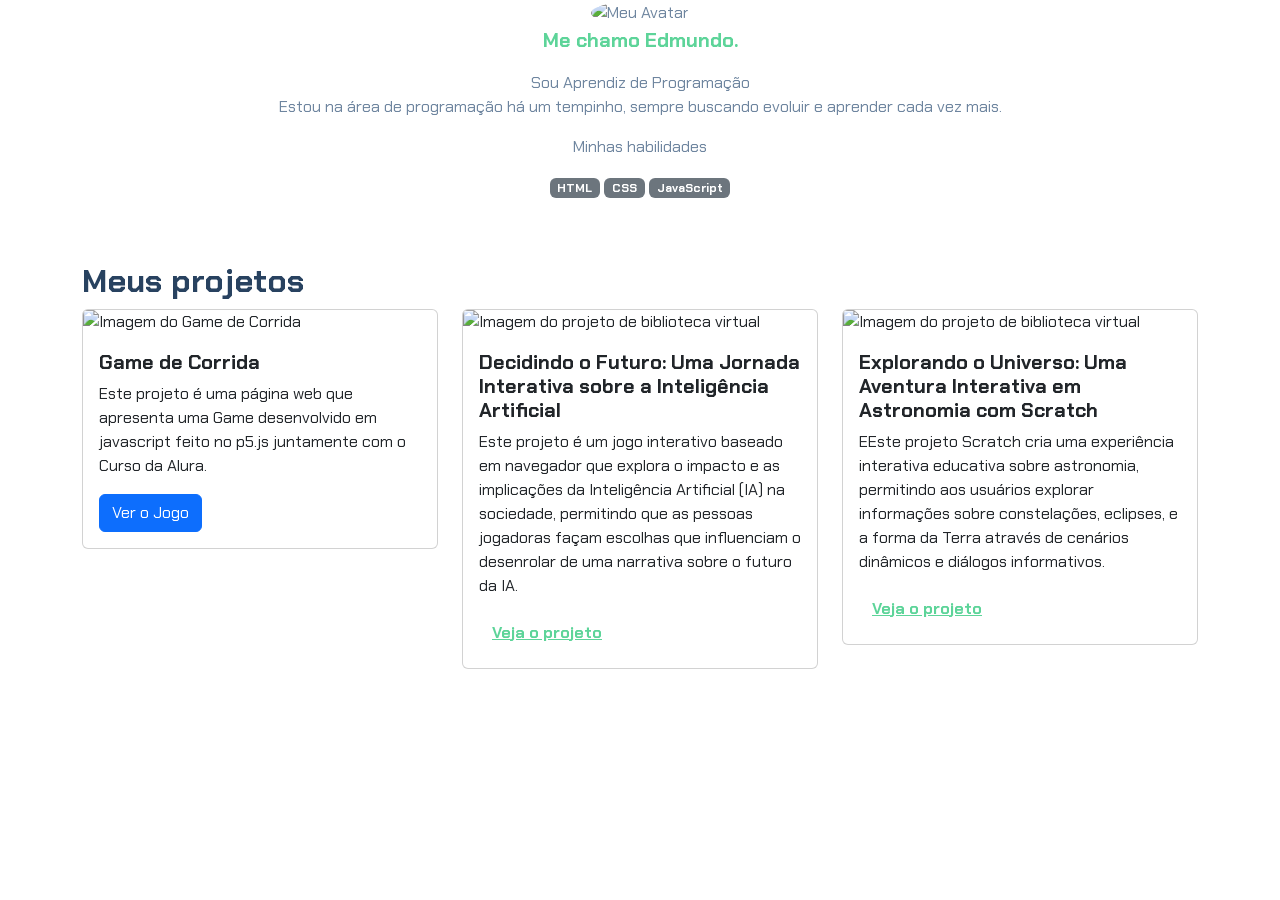
==== Portfoliov2/index.html @ 998d48db "update Portfoliov2/index.html" ====
<!DOCTYPE html>
<html lang="pt-br">
<head>
  <meta charset="UTF-8">
  <meta name="viewport" content="width=device-width, initial-scale=1">
  <link href="https://cdn.jsdelivr.net/npm/bootstrap@5.3.2/dist/css/bootstrap.min.css" rel="stylesheet">
  <link rel="stylesheet" href="styles.css">
  <title>Meu Portfólio</title>
</head>

<body>
    <header class="container text-center">
    <img src="img/avatar.png" class="rounded-circle" width="150" height="150" alt="Meu Avatar">
    <p class="lead">Me chamo Edmundo.</p
    <h1>Sou Aprendiz de Programação</h1>
    <p>Estou na área de programação há um tempinho, sempre buscando evoluir e aprender cada vez mais.</p>
    <p>Minhas habilidades</p>
    <div>
        <p class="badge bg-secondary">HTML</p>
        <p class="badge bg-secondary">CSS</p>
        <p class="badge bg-secondary">JavaScript</p>
    </div>
</header>
    <main class="container mt-5">

        <h2>Meus projetos</h2>

        <div class="row">
            <div class="col-md-4">
                <div class="card">
                    <img src="https://raw.githubusercontent.com/fishixzschool/CodandoComAlura/refs/heads/main/Portfolio/img/Projeto-Corrida.png" class="card-img-top" alt="Imagem do Game de Corrida">
                    <div class="card-body">
                        <h5 class="card-title">Game de Corrida</h5>
                        <p class="card-text">Este projeto é uma página web que apresenta uma Game desenvolvido em javascript feito no p5.js juntamente com o Curso da Alura.
                        </p>
                        <a href="https://editor.p5js.org/00001131681502sp/full/hb5fqFhXk" class="btn btn-primary">Ver o Jogo</a>
                    </div>
                </div>
            </div>
            <!-- Projeto 2 -->
            <div class="col-md-4">
                <div class="card">
                    <img src="https://raw.githubusercontent.com/fishixzschool/CodandoComAlura/refs/heads/main/Portfolio/img/Projeto-Efeito-Monalisa.png" class="card-img-top" alt="Imagem do projeto de biblioteca virtual">
                    <div class="card-body">
                        <h5 class="card-title">Decidindo o Futuro: Uma Jornada Interativa sobre a Inteligência
                            Artificial</h5>
                        <p class="card-text">Este projeto é um jogo interativo baseado em navegador que explora o
                            impacto e as implicações da Inteligência Artificial (IA) na sociedade, permitindo que as
                            pessoas jogadoras façam escolhas que influenciam o desenrolar de uma narrativa sobre o
                            futuro da IA.</p>
                        <button type="button" class="btn btn-link" data-bs-toggle="modal" data-bs-target="#modal2">Veja
                            o projeto</button>
                    </div>
                </div>
            </div>

            <!-- Projeto 3 -->
            <div class="col-md-4">
                <div class="card">
                    <img src="img/projeto-3.png" class="card-img-top" alt="Imagem do projeto de biblioteca virtual">
                    <div class="card-body">
                        <h5 class="card-title">Explorando o Universo: Uma Aventura Interativa em Astronomia com Scratch
                        </h5>
                        <p class="card-text">EEste projeto Scratch cria uma experiência interativa educativa sobre
                            astronomia, permitindo aos usuários explorar informações sobre constelações, eclipses, e a
                            forma da Terra através de cenários dinâmicos e diálogos informativos.
                        </p>
                        <button type="button" class="btn btn-link" data-bs-toggle="modal" data-bs-target="#modal3">Veja
                            o projeto</button>
                    </div>
                </div>
            </div>
        </div>
    </main>

<script src="https://cdn.jsdelivr.net/npm/bootstrap@5.3.2/dist/js/bootstrap.bundle.min.js"></script>
</body>

</html>
---- Portfoliov2/styles.css ----
@import url('https://fonts.googleapis.com/css2?family=Chakra+Petch:ital,wght@0,300;0,400;0,500;0,600;0,700;1,300;1,400;1,500;1,600;1,700&display=swap');

:root {
    --cor-principal: #6E859F;
    --cor-secundaria: #284260;
    --cor-destaque: #5DD499;
}

body {
    font-family: 'Chakra Petch', sans-serif;
    color: var(--cor-principal);
}

h1, h2, h5 {
    color: var(--cor-secundaria);
    font-weight: 700;
}

.lead, .btn-link {
    color: var(--cor-destaque);
    font-weight: 700;
}

a, .btn-link:hover {
    color: var(--cor-principal)
}

a:hover{
    color: var(--cor-destaque);
}
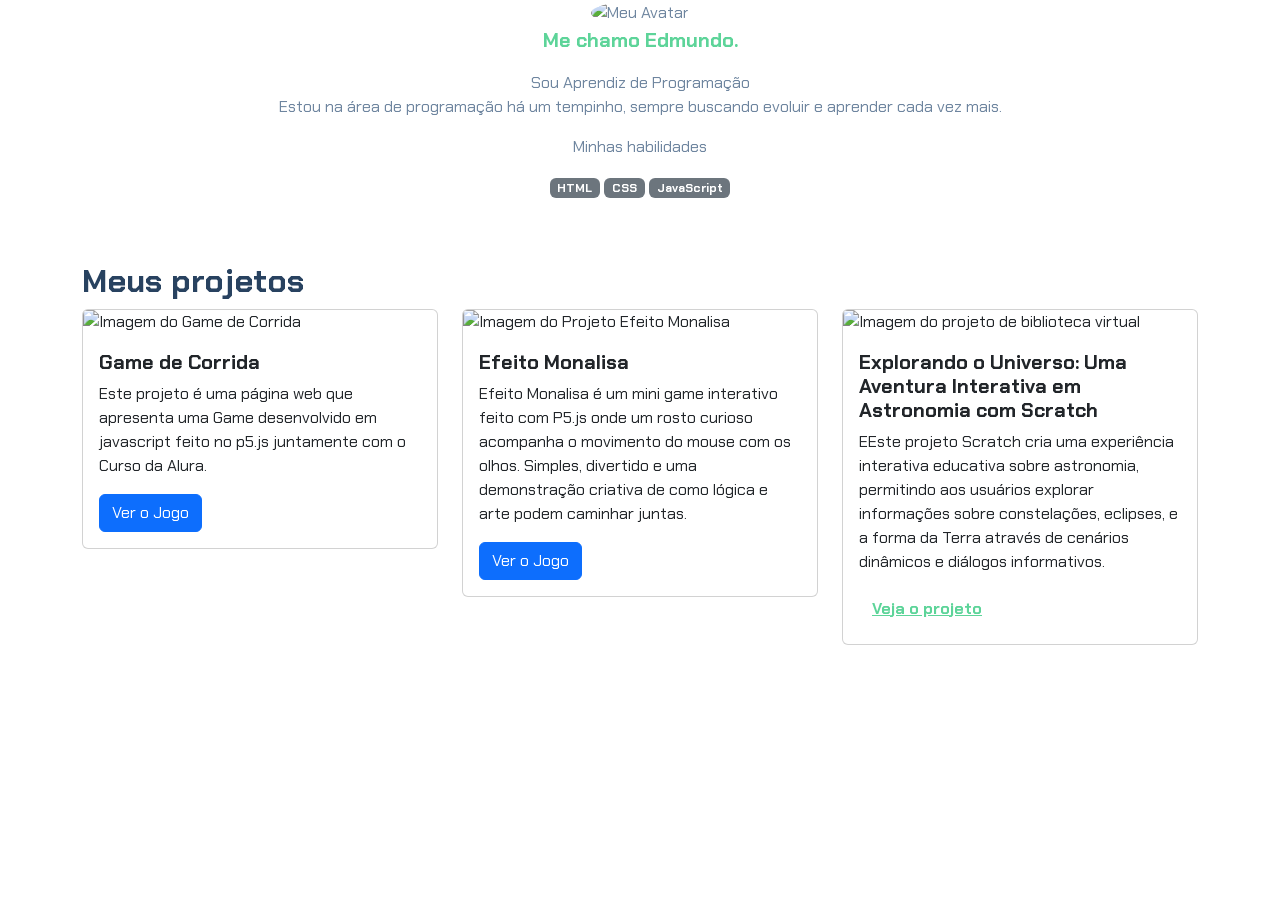
==== commit cf48c31a: "update Portfoliov2/index.html" ====
--- a/Portfoliov2/index.html
+++ b/Portfoliov2/index.html
@@ -37,19 +37,14 @@
                     </div>
                 </div>
             </div>
-            <!-- Projeto 2 -->
+           
             <div class="col-md-4">
                 <div class="card">
-                    <img src="https://raw.githubusercontent.com/fishixzschool/CodandoComAlura/refs/heads/main/Portfolio/img/Projeto-Efeito-Monalisa.png" class="card-img-top" alt="Imagem do projeto de biblioteca virtual">
+                    <img src="https://raw.githubusercontent.com/fishixzschool/CodandoComAlura/refs/heads/main/Portfolio/img/Projeto-Efeito-Monalisa.png" class="card-img-top" alt="Imagem do Projeto Efeito Monalisa">
                     <div class="card-body">
-                        <h5 class="card-title">Decidindo o Futuro: Uma Jornada Interativa sobre a Inteligência
-                            Artificial</h5>
-                        <p class="card-text">Este projeto é um jogo interativo baseado em navegador que explora o
-                            impacto e as implicações da Inteligência Artificial (IA) na sociedade, permitindo que as
-                            pessoas jogadoras façam escolhas que influenciam o desenrolar de uma narrativa sobre o
-                            futuro da IA.</p>
-                        <button type="button" class="btn btn-link" data-bs-toggle="modal" data-bs-target="#modal2">Veja
-                            o projeto</button>
+                        <h5 class="card-title">Efeito Monalisa</h5>
+                        <p class="card-text">Efeito Monalisa é um mini game interativo feito com P5.js onde um rosto curioso acompanha o movimento do mouse com os olhos. Simples, divertido e uma demonstração criativa de como lógica e arte podem caminhar juntas.</p>
+                       <a href="https://editor.p5js.org/00001131681502sp/full/GV6KiNrHZ" class="btn btn-primary">Ver o Jogo</a>
                     </div>
                 </div>
             </div>
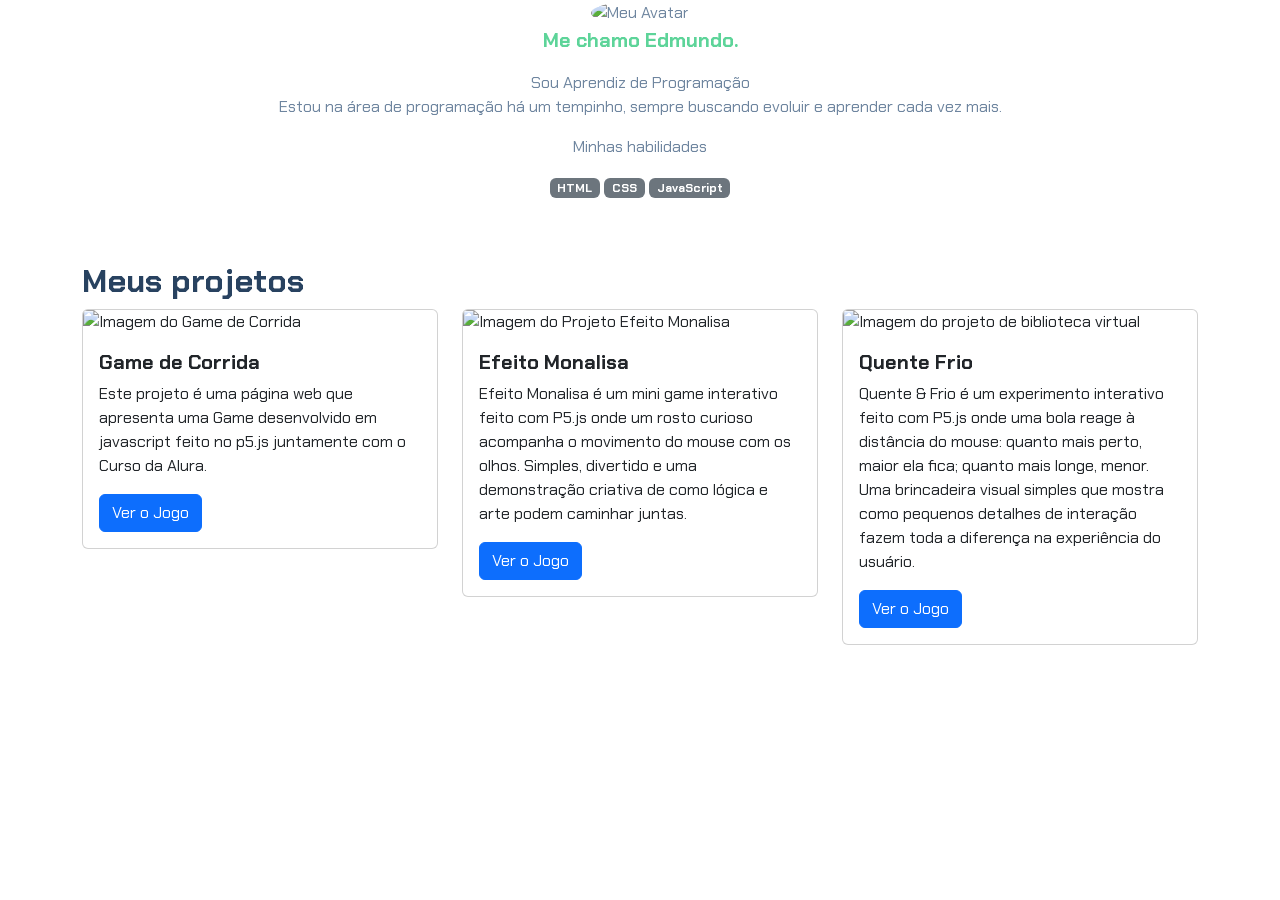
==== commit ea07f7c0: "update Portfoliov2/index.html" ====
--- a/Portfoliov2/index.html
+++ b/Portfoliov2/index.html
@@ -49,19 +49,15 @@
                 </div>
             </div>
 
-            <!-- Projeto 3 -->
             <div class="col-md-4">
                 <div class="card">
                     <img src="img/projeto-3.png" class="card-img-top" alt="Imagem do projeto de biblioteca virtual">
                     <div class="card-body">
-                        <h5 class="card-title">Explorando o Universo: Uma Aventura Interativa em Astronomia com Scratch
+                        <h5 class="card-title">Quente Frio
                         </h5>
-                        <p class="card-text">EEste projeto Scratch cria uma experiência interativa educativa sobre
-                            astronomia, permitindo aos usuários explorar informações sobre constelações, eclipses, e a
-                            forma da Terra através de cenários dinâmicos e diálogos informativos.
+                        <p class="card-text">Quente & Frio é um experimento interativo feito com P5.js onde uma bola reage à distância do mouse: quanto mais perto, maior ela fica; quanto mais longe, menor. Uma brincadeira visual simples que mostra como pequenos detalhes de interação fazem toda a diferença na experiência do usuário.
                         </p>
-                        <button type="button" class="btn btn-link" data-bs-toggle="modal" data-bs-target="#modal3">Veja
-                            o projeto</button>
+                        <a href="https://editor.p5js.org/00001131681502sp/full/Blce_NTXR" class="btn btn-primary">Ver o Jogo</a>
                     </div>
                 </div>
             </div>
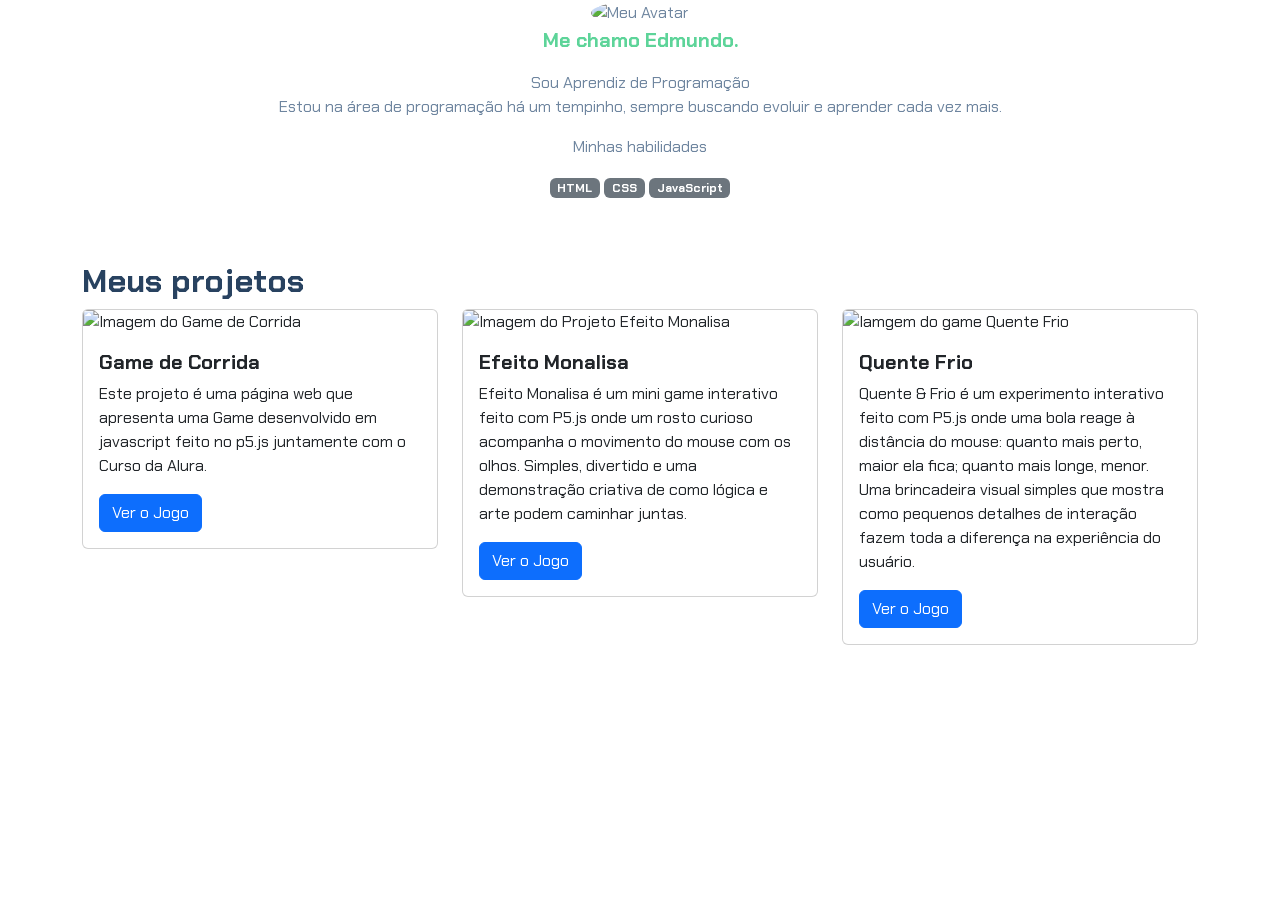
==== commit e27fdf5f: "update Portfoliov2/index.html" ====
--- a/Portfoliov2/index.html
+++ b/Portfoliov2/index.html
@@ -51,7 +51,7 @@
 
             <div class="col-md-4">
                 <div class="card">
-                    <img src="img/projeto-3.png" class="card-img-top" alt="Imagem do projeto de biblioteca virtual">
+                    <img src="https://raw.githubusercontent.com/fishixzschool/CodandoComAlura/refs/heads/main/Portfolio/img/quentefrio.png" class="card-img-top" alt="Iamgem do game Quente Frio">
                     <div class="card-body">
                         <h5 class="card-title">Quente Frio
                         </h5>
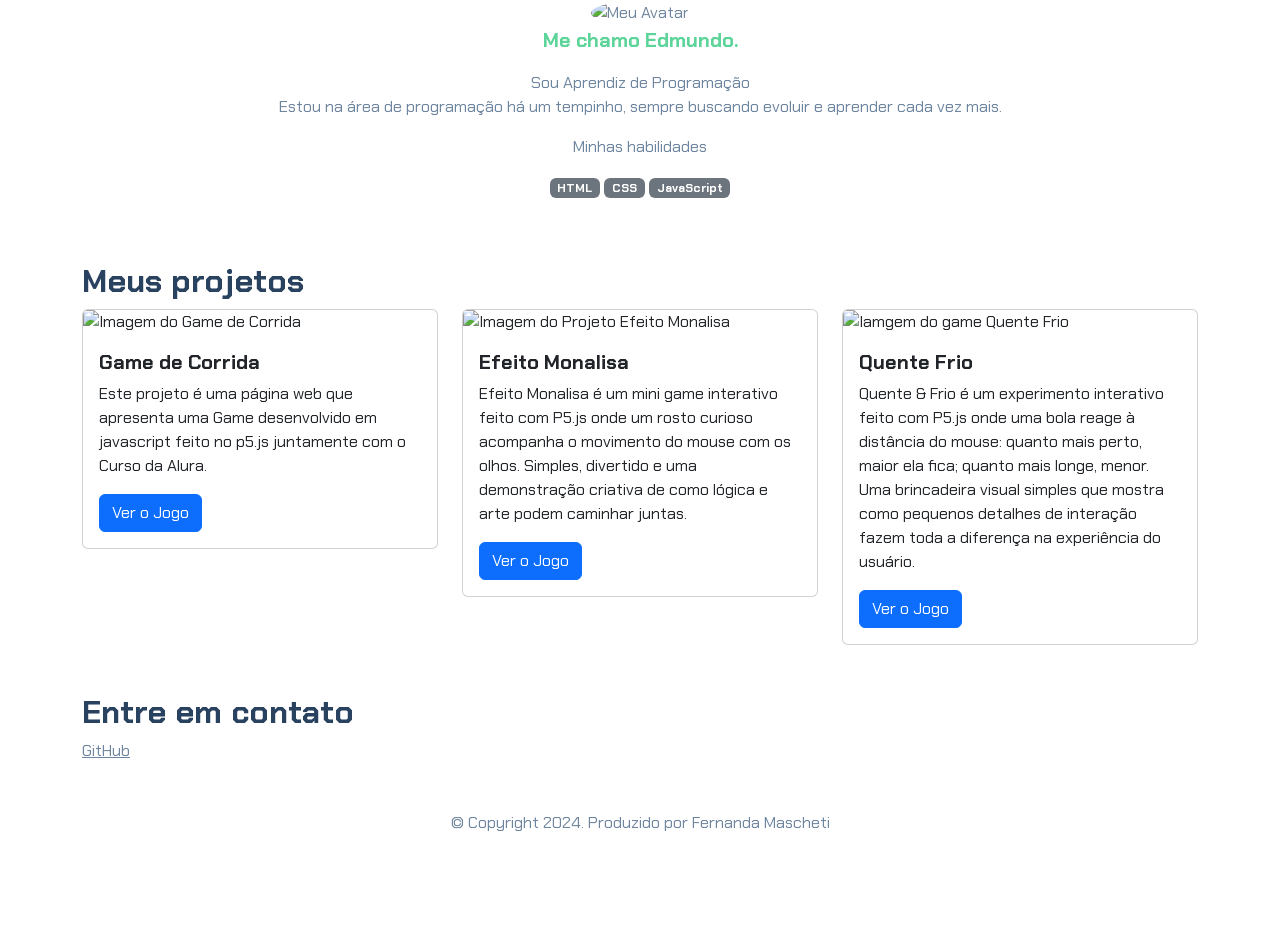
==== commit 95fee77c: "update Portfoliov2/index.html" ====
--- a/Portfoliov2/index.html
+++ b/Portfoliov2/index.html
@@ -10,7 +10,7 @@
 
 <body>
     <header class="container text-center">
-    <img src="img/avatar.png" class="rounded-circle" width="150" height="150" alt="Meu Avatar">
+    <img src="https://raw.githubusercontent.com/fishixzschool/CodandoComAlura/refs/heads/main/Portfolio/img/avatar.png" class="rounded-circle" width="150" height="150" alt="Meu Avatar">
     <p class="lead">Me chamo Edmundo.</p
     <h1>Sou Aprendiz de Programação</h1>
     <p>Estou na área de programação há um tempinho, sempre buscando evoluir e aprender cada vez mais.</p>
@@ -64,6 +64,17 @@
         </div>
     </main>
 
+    <footer class="container py-5">
+
+        <h2>Entre em contato</h2>
+
+        <div>
+            <i class="bi bi-github"></i>
+            <a href="https://github.com/femascheti">GitHub</a>
+        </div>
+        <p class="my-5 text-center">© Copyright 2024. Produzido por Fernanda Mascheti</p>
+    </footer>
+
 <script src="https://cdn.jsdelivr.net/npm/bootstrap@5.3.2/dist/js/bootstrap.bundle.min.js"></script>
 </body>
 
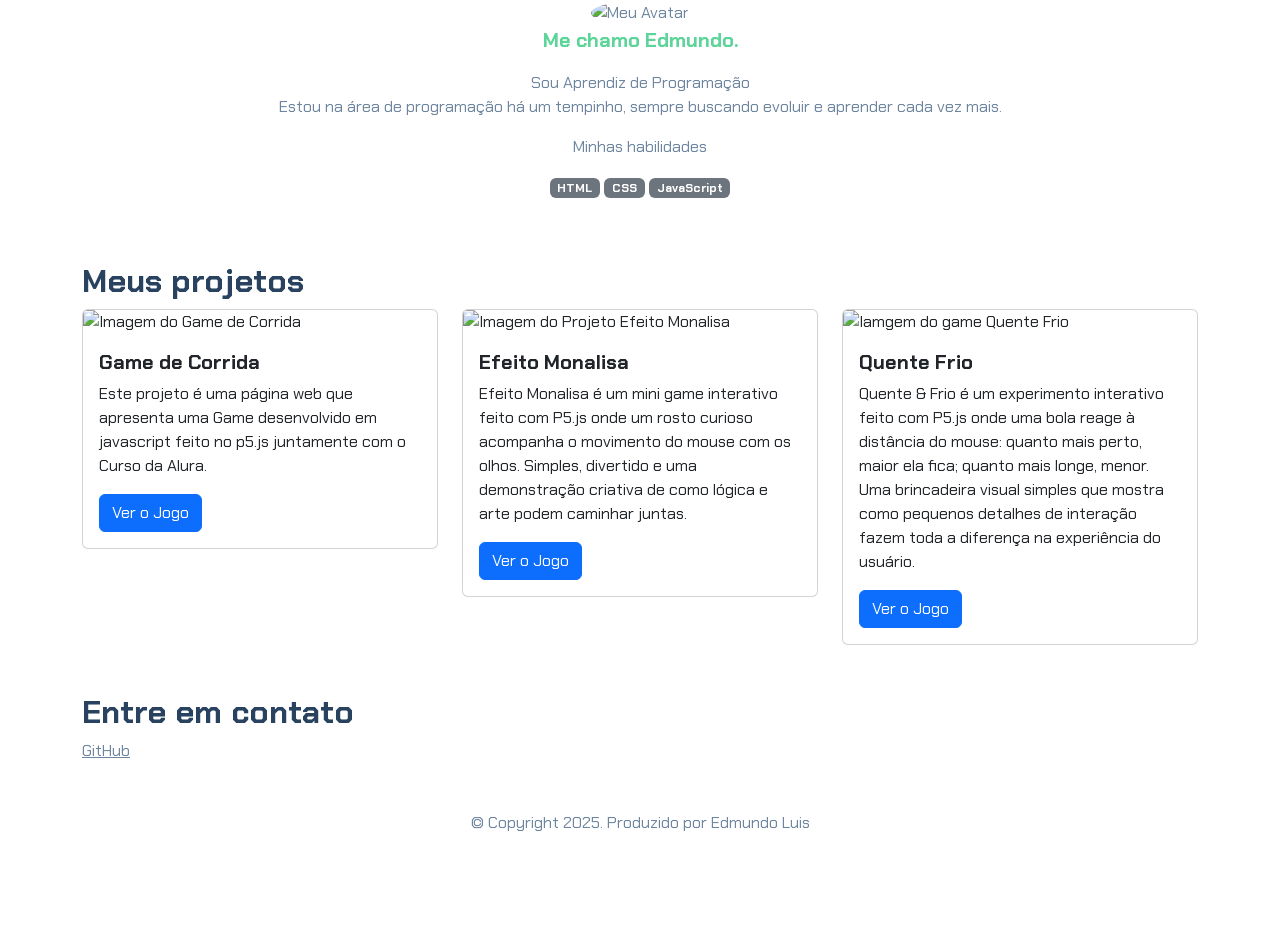
==== commit 64d8aef5: "update Portfoliov2/index.html" ====
--- a/Portfoliov2/index.html
+++ b/Portfoliov2/index.html
@@ -70,9 +70,9 @@
 
         <div>
             <i class="bi bi-github"></i>
-            <a href="https://github.com/femascheti">GitHub</a>
+            <a href="https://github.com/fishixzschool">GitHub</a>
         </div>
-        <p class="my-5 text-center">© Copyright 2024. Produzido por Fernanda Mascheti</p>
+        <p class="my-5 text-center">© Copyright 2025. Produzido por Edmundo Luis</p>
     </footer>
 
 <script src="https://cdn.jsdelivr.net/npm/bootstrap@5.3.2/dist/js/bootstrap.bundle.min.js"></script>
